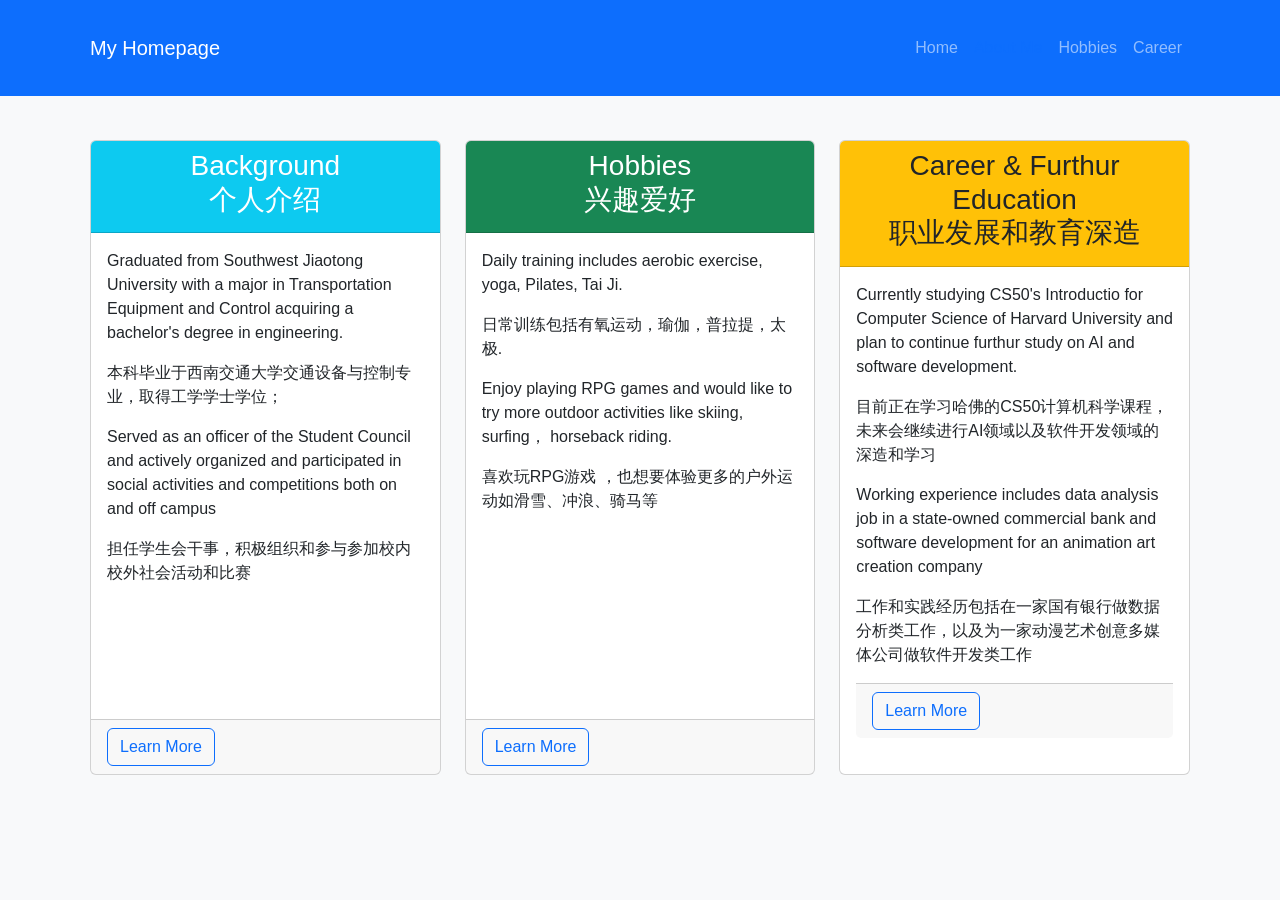
==== index.html @ efe234ab "Add files via upload" ====
<!DOCTYPE html>
<html lang="en">
<head>
    <meta charset="UTF-8">
    <meta name="viewport" content="width=device-width, initial-scale=1.0">
    <title>My Personal Homepage</title>
    <link href="https://cdn.jsdelivr.net/npm/bootstrap@5.3.8/dist/css/bootstrap.min.css" rel="stylesheet" integrity="sha384-sRIl4kxILFvY47J16cr9ZwB07vP4J8+LH7qKQnuqkuIAvNWLzeN8tE5YBujZqJLB" crossorigin="anonymous">
    <script src="https://cdn.jsdelivr.net/npm/bootstrap@5.3.8/dist/js/bootstrap.bundle.min.js" integrity="sha384-FKyoEForCGlyvwx9Hj09JcYn3nv7wiPVlz7YYwJrWVcXK/BmnVDxM+D2scQbITxI" crossorigin="anonymous"></script>
    <link href="styles.css" rel="stylesheet">
</head>
<body>
    <!-- 导航栏 -->
    <nav class="navbar navbar-expand-lg navbar-dark bg-primary">
        <div class="container">
            <a class="navbar-brand" href="index.html">My Homepage</a>
            <button class="navbar-toggler" type="button" data-bs-toggle="collapse" data-bs-target="#navbarNav">
                <span class="navbar-toggler-icon"></span>
            </button>
            <div class="collapse navbar-collapse" id="navbarNav">
                <ul class="navbar-nav ms-auto">
                    <li class="nav-item"><a class="nav-link" href="index.html">Home</a></li>
                    <li class="nav-item"><a class="nav-link" href="about.html">About Me</a></li>
                    <li class="nav-item"><a class="nav-link" href="hobbies.html">Hobbies</a></li>
                    <li class="nav-item"><a class="nav-link" href="career.html">Career</a></li>
                </ul>
            </div>
        </div>
    </nav> 



    <!-- 主内容区 -->
    <div class="container mt-4">
        <div class="row">
            <!-- 模块1: 背景介绍 -->
            <div class="col-md-4 mb-4">
                <div class="card h-100">
                    <div class="card-header bg-info text-white">
                        <h3 class="text-center">Background<br>个人介绍</h3>
                    </div>
                    <div class="card-body">
                        <p>Graduated from Southwest Jiaotong University with a major in Transportation Equipment and Control acquiring a bachelor's degree in engineering.</p>
                        <p>本科毕业于西南交通大学交通设备与控制专业，取得工学学士学位；</p>
                        <p>Served as an officer of the Student Council and actively organized and participated in social activities and competitions both on and off campus</p>
                        <p>担任学生会干事，积极组织和参与参加校内校外社会活动和比赛</p>                        
                    </div>
                    <div class="card-footer">
                        <a href="about.html" class="btn btn-outline-primary">Learn More</a>
                    </div>
                </div>
            </div>

            <!-- 模块2: 兴趣爱好 -->
            <div class="col-md-4 mb-4">
                <div class="card h-100">
                    <div class="card-header bg-success text-white">
                        <h3 class="text-center">Hobbies<br>兴趣爱好</h3>
                    </div>
                    <div class="card-body">
                        <p class="card-text">Daily training includes aerobic exercise, yoga, Pilates, Tai Ji.</p>
                        <p class="card-text">日常训练包括有氧运动，瑜伽，普拉提，太极.</p>
                        <p class="card-text">Enjoy playing RPG games and would like to try more outdoor activities like skiing, surfing， horseback riding.</p>
                        <p class="card-text">喜欢玩RPG游戏 ，也想要体验更多的户外运动如滑雪、冲浪、骑马等</p>
                    </div>  
                    <div class="card-footer">
                        <a href="hobbies.html" class="btn btn-outline-primary">Learn More</a>
                    </div>                  
                </div>
            </div>

            <!-- 模块3: 深造及就业 -->
            <div class="col-md-4 mb-4">
                <div class="card h-100">
                    <div class="card-header bg-warning text-dark">
                        <h3 class="text-center">Career & Furthur Education<br>职业发展和教育深造</h3>
                    </div>
                    <div class="card-body">
                        <p class="card-text">Currently studying CS50's Introductio for Computer Science of Harvard University and plan
                            to continue furthur study on AI and software development.</p>
                        <p class="card-text">目前正在学习哈佛的CS50计算机科学课程，未来会继续进行AI领域以及软件开发领域的深造和学习</p>
                        <p class="card-text">Working experience includes data analysis job in a state-owned commercial bank and software 
                            development for an animation art creation company 
                        </p>
                        <p class="card-text">工作和实践经历包括在一家国有银行做数据分析类工作，以及为一家动漫艺术创意多媒体公司做软件开发类工作</p>                      
                       <div class="card-footer">
                        <a href="career.html" class="btn btn-outline-primary">Learn More</a>
                    </div>
                    </div>
                    
                </div>
            </div>
        </div>
    </div>

    <!-- JavaScript 交互 -->
    <script>
        // 页面加载时显示欢迎消息
        window.onload = function() {
            alert("Welcome to my personal homepage!");
        };

        // 为所有按钮添加点击效果
        document.querySelectorAll('.btn').forEach(button => {
            button.addEventListener('click', function() {
                this.style.backgroundColor = '#e0e0e0';
                setTimeout(() => {
                    this.style.backgroundColor = '';
                }, 300);
            });
        });
    </script>
</body>
</html>
---- styles.css ----
/* 1. 标签选择器 */
body {
    font-family: 'Arial', sans-serif;
    background-color: #f8f9fa;
    margin: 0;
    padding: 0;
}

/* 2. 类选择器 */
.card {
    transition: transform 0.3s ease;
    margin-bottom: 20px;
}

.card:hover {
    transform: translateY(-5px);
    box-shadow: 0 4px 8px rgba(0,0,0,0.1);
}

/* 3. ID 选择器 */
#navbarNav {
    justify-content: flex-end;
}

/* 4. 属性选择器 */
a[href="about.html"] {
    color: #0d6efd;
}

/* 5. 伪类选择器 */
.nav-link:hover {
    background-color: #e9ecef;
    border-radius: 5px;
}

/* 6. 媒体查询（响应式设计） */
@media (max-width: 768px) {
    .card {
        margin-bottom: 15px;
    }
}

/* 7. Flexbox 布局 */
.navbar-nav {
    display: flex;
    justify-content: space-around;
}

/* 8. 动画效果 */
@keyframes fadeIn {
    from { opacity: 0; }
    to { opacity: 1; }
}

.card {
    animation: fadeIn 0.5s ease-in;
}

/* 9. 边距和填充 */
.container {
    padding: 20px;
}

/* 10. 颜色和背景 */
.bg-primary {
    background-color: #0d6efd !important;
}

.bg-info {
    background-color: #0dcaf0 !important;
}

.bg-success {
    background-color: #198754 !important;
}

.bg-warning {
    background-color: #ffc107 !important;
}
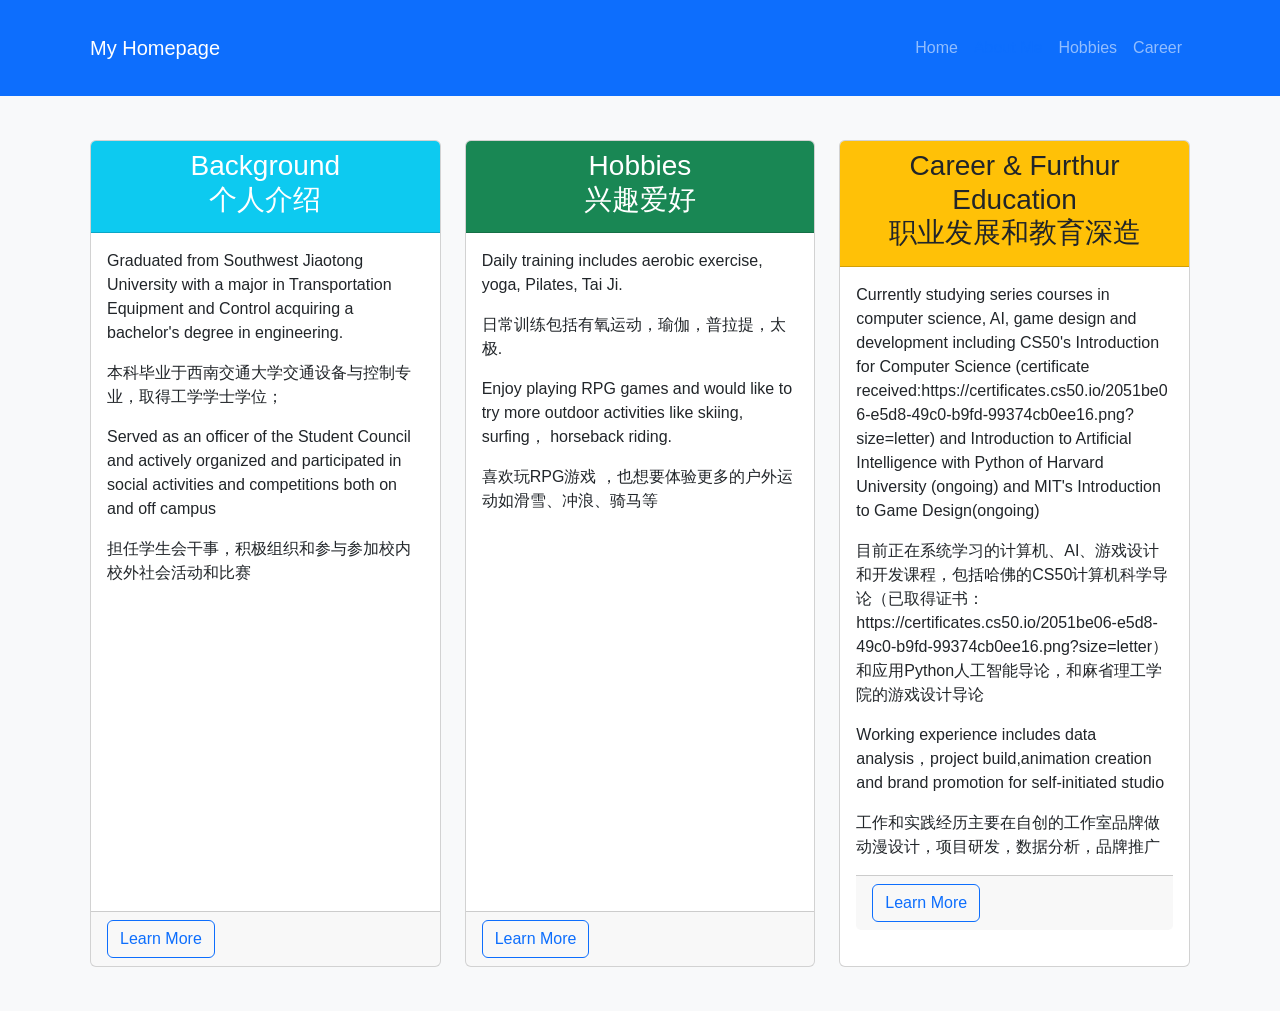
==== commit 29b1bf0d: "Update index.html" ====
--- a/index.html
+++ b/index.html
@@ -76,13 +76,13 @@
                         <h3 class="text-center">Career & Furthur Education<br>职业发展和教育深造</h3>
                     </div>
                     <div class="card-body">
-                        <p class="card-text">Currently studying CS50's Introductio for Computer Science of Harvard University and plan
-                            to continue furthur study on AI and software development.</p>
-                        <p class="card-text">目前正在学习哈佛的CS50计算机科学课程，未来会继续进行AI领域以及软件开发领域的深造和学习</p>
-                        <p class="card-text">Working experience includes data analysis job in a state-owned commercial bank and software 
-                            development for an animation art creation company 
-                        </p>
-                        <p class="card-text">工作和实践经历包括在一家国有银行做数据分析类工作，以及为一家动漫艺术创意多媒体公司做软件开发类工作</p>                      
+                        <p class="card-text">Currently studying series courses in computer science, AI, game design and development including 
+                            CS50's Introduction for Computer Science (certificate received:https://certificates.cs50.io/2051be06-e5d8-49c0-b9fd-99374cb0ee16.png?size=letter)
+                            and Introduction to Artificial Intelligence with Python of Harvard University (ongoing) and MIT's Introduction to Game Design(ongoing)</p>
+                        <p class="card-text">目前正在系统学习的计算机、AI、游戏设计和开发课程，包括哈佛的CS50计算机科学导论（已取得证书：https://certificates.cs50.io/2051be06-e5d8-49c0-b9fd-99374cb0ee16.png?size=letter）
+                            和应用Python人工智能导论，和麻省理工学院的游戏设计导论</p>
+                        <p class="card-text">Working experience includes data analysis，project build,animation creation and brand promotion for self-initiated studio</p>    
+                        <p class="card-text">工作和实践经历主要在自创的工作室品牌做动漫设计，项目研发，数据分析，品牌推广</p>                      
                        <div class="card-footer">
                         <a href="career.html" class="btn btn-outline-primary">Learn More</a>
                     </div>
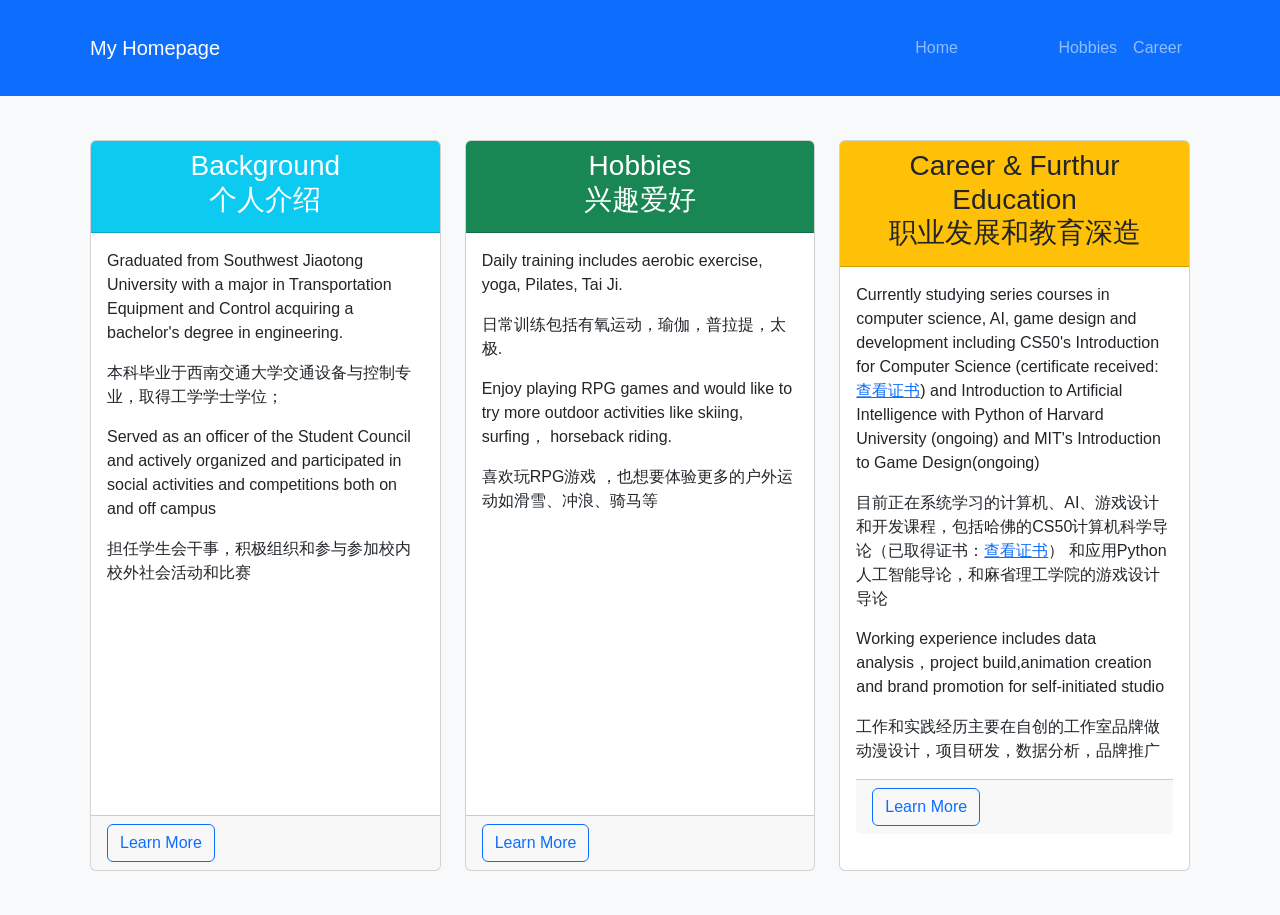
==== commit c624c8df: "Update index.html" ====
--- a/index.html
+++ b/index.html
@@ -77,9 +77,9 @@
                     </div>
                     <div class="card-body">
                         <p class="card-text">Currently studying series courses in computer science, AI, game design and development including 
-                            CS50's Introduction for Computer Science (certificate received:https://certificates.cs50.io/2051be06-e5d8-49c0-b9fd-99374cb0ee16.png?size=letter)
+                            CS50's Introduction for Computer Science (certificate received:  <a href="https://certificates.cs50.io/2051be06-e5d8-49c0-b9fd-99374cb0ee16.png?size=letter" target="_blank">查看证书</a>)
                             and Introduction to Artificial Intelligence with Python of Harvard University (ongoing) and MIT's Introduction to Game Design(ongoing)</p>
-                        <p class="card-text">目前正在系统学习的计算机、AI、游戏设计和开发课程，包括哈佛的CS50计算机科学导论（已取得证书：https://certificates.cs50.io/2051be06-e5d8-49c0-b9fd-99374cb0ee16.png?size=letter）
+                        <p class="card-text">目前正在系统学习的计算机、AI、游戏设计和开发课程，包括哈佛的CS50计算机科学导论（已取得证书：<a href="https://certificates.cs50.io/2051be06-e5d8-49c0-b9fd-99374cb0ee16.png?size=letter" target="_blank">查看证书</a>）
                             和应用Python人工智能导论，和麻省理工学院的游戏设计导论</p>
                         <p class="card-text">Working experience includes data analysis，project build,animation creation and brand promotion for self-initiated studio</p>    
                         <p class="card-text">工作和实践经历主要在自创的工作室品牌做动漫设计，项目研发，数据分析，品牌推广</p>                      
